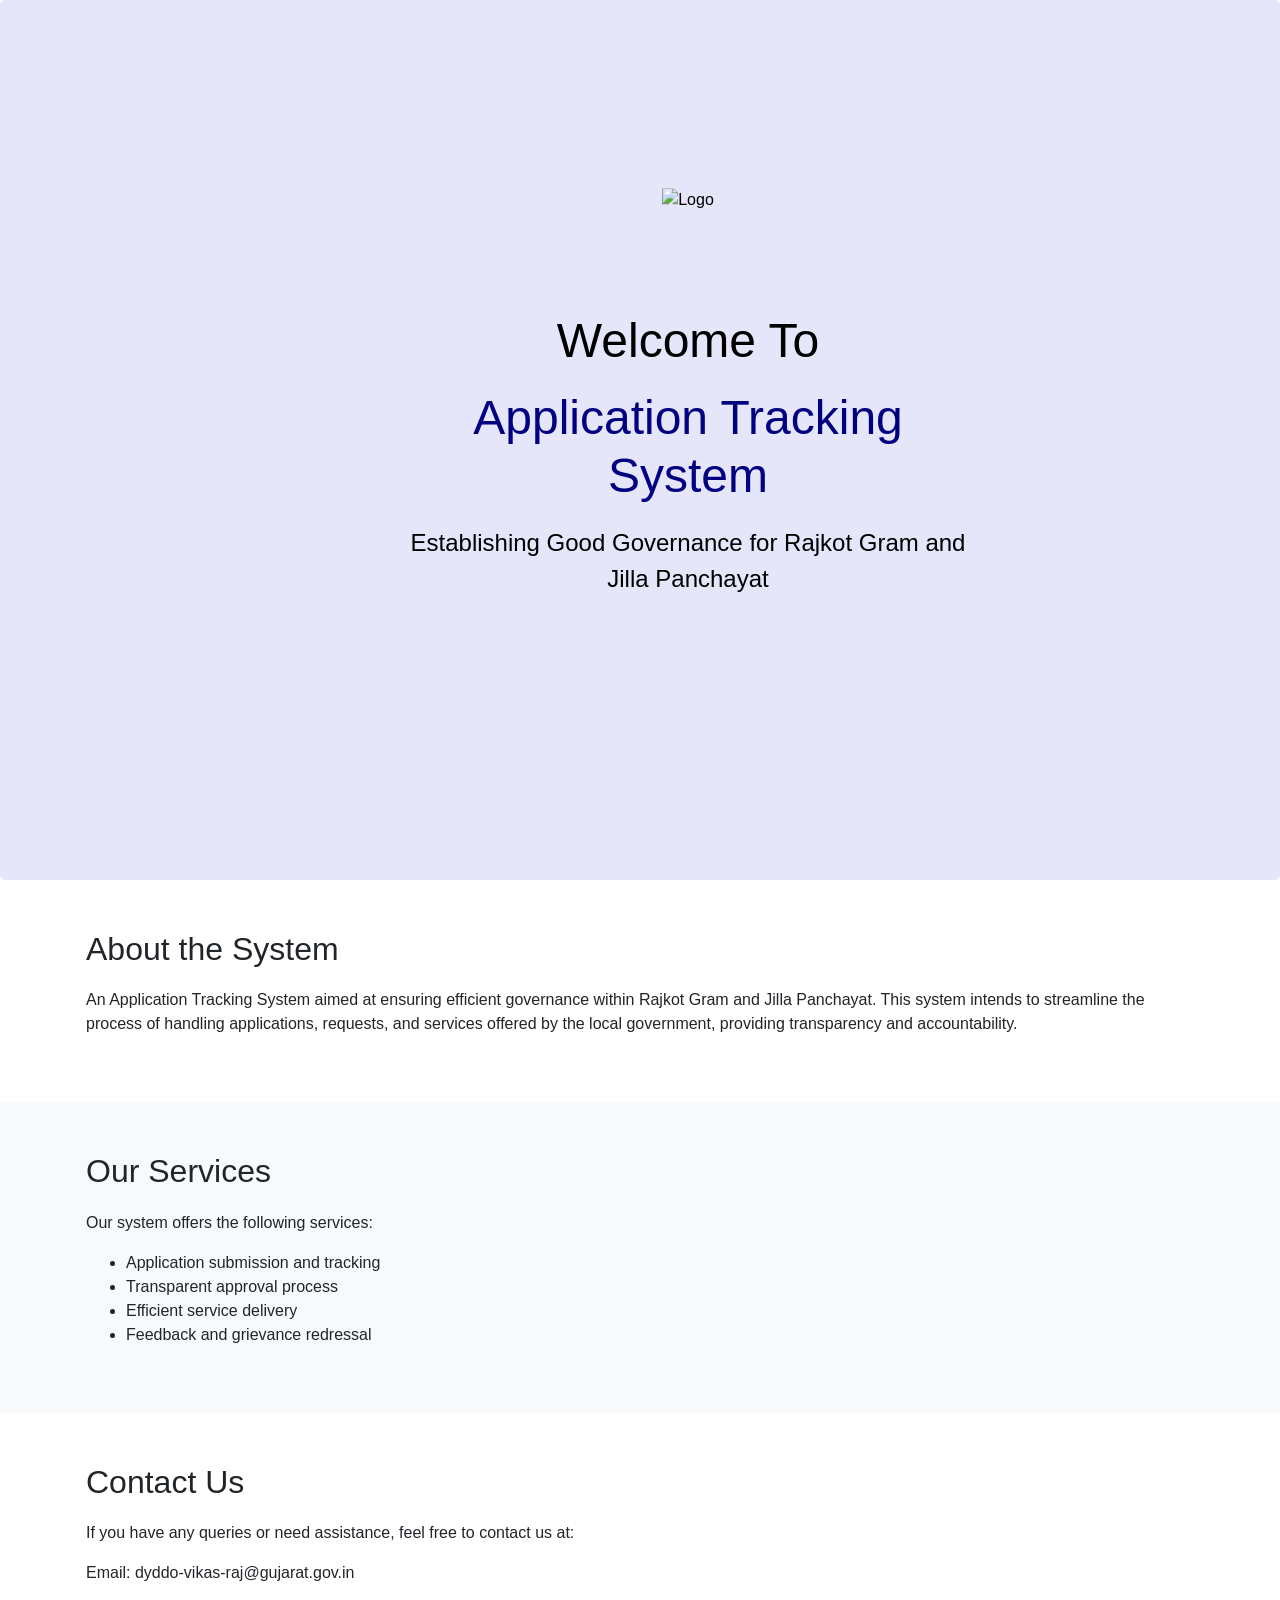
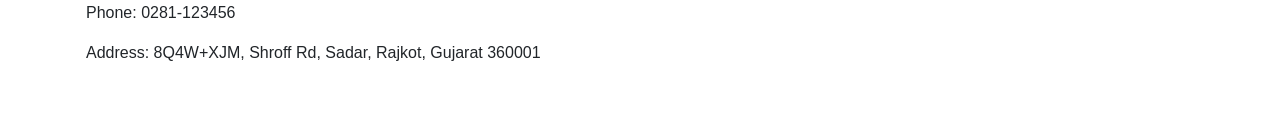
==== index.html @ a9f967fe "Added all dashboard to the application" ====
<!DOCTYPE html>
<html lang="en">
<head>
    <meta charset="UTF-8">
    <meta name="viewport" content="width=device-width, initial-scale=1.0">
    <title>Home Page</title>
    <!-- Bootstrap CSS -->
    <link href="https://stackpath.bootstrapcdn.com/bootstrap/4.5.2/css/bootstrap.min.css" rel="stylesheet">
    <!-- Custom CSS -->
    <link rel="stylesheet" href="../ATS/style.css">
</head>
<body>
    <style>
        /* Custom Scrollbar */

        ::-webkit-scrollbar 
        {
            width: 0.625rem;
        }

        ::-webkit-scrollbar-track 
        {
            background: var(--white-color);
        }

        ::-webkit-scrollbar-thumb 
        {
            background:  #c5c6c7;
        }

        /* Custom CSS */
        body
        {
            font-family: Arial, sans-serif;
            margin: 0;
            padding: 0;
        }

        .jumbotron
        {
            background-color: #e6e6fa;
            height: 1000;
            padding: 440px 0;
            margin-bottom: 0;
        }


        /* img
        {
            object-fit: cover;
        } */
            
        .header-text
        {
            position: absolute;
            top: 50%;
            left: 35%;
            transform: translate(-50%, -50%);
            color: rgb(0, 0, 0);
            text-align: center;
            margin-left: 15rem;
        }

        .logo 
        {
            position: relative;
            top: -100px;
            max-width: 500px; /* Adjust as needed */
        }


        .header-text h1
        {
            font-size: 3em;
            margin-bottom: 20px;
        }

        .header-text p
        {
            font-size: 1.5em;
        }

        section
        {
            padding: 50px 0;
        }

        section h2
        {
            margin-bottom: 20px;
        }

        .container{
            padding-left: 1rem;
        }
    </style>

    <!-- Header -->
    <header class="jumbotron text-center">
    <div class="container">
        <div class="header-text">
            <img src="https://wpreloaded.com/wp-content/uploads/2018/03/Application-Tracking-System_final-02.jpg" alt="Logo" class="logo">
            <h1 class="display-4">Welcome To</h1>   
            <h1 class="display-4" style="color: #000080;">Application Tracking System</h1>
            <p class="lead">Establishing Good Governance for Rajkot Gram and Jilla Panchayat</p>
                
        </div>
    </div>
    </header>


    <!-- About Section -->
    
    <section class="container">
        <div class="row">
            <div class="col-md-12">
                <h2>About the System</h2>
                <p>An Application Tracking System aimed at ensuring efficient governance within Rajkot Gram and Jilla Panchayat.
                    This system intends to streamline the process of handling applications, requests, and services offered by
                    the local government, providing transparency and accountability.</p>
            </div>
        </div>
    </section>

    <!-- Services Section -->
    <section id="container" class="bg-light">
        <div class="container">
            <div class="row">
                <div class="col-md-12">
                    <h2>Our Services</h2>
                    <p>Our system offers the following services:</p>
                    <ul>
                        <li>Application submission and tracking</li>
                        <li>Transparent approval process</li>
                        <li>Efficient service delivery</li>
                        <li>Feedback and grievance redressal</li>
                    </ul>
                </div>
            </div>
        </div>
    </section>

    <!-- Contact Section -->
    <section id="contact" class="container">
        <div class ="row">
            <div class="col-md-12">
                <h2>Contact Us</h2>
                <p>If you have any queries or need assistance, feel free to contact us at:</p>
                <p>Email: dyddo-vikas-raj@gujarat.gov.in</p>
                <p>Phone: 0281-123456</p>
                <p>Address: 8Q4W+XJM, Shroff Rd, Sadar, Rajkot, Gujarat 360001</p>
            </div>
        </div>
   </section>

    <script src="/ATS/firebaseConfig.js"></script>
    <script src="../ATS/script.js"></script>
</body>
</html>
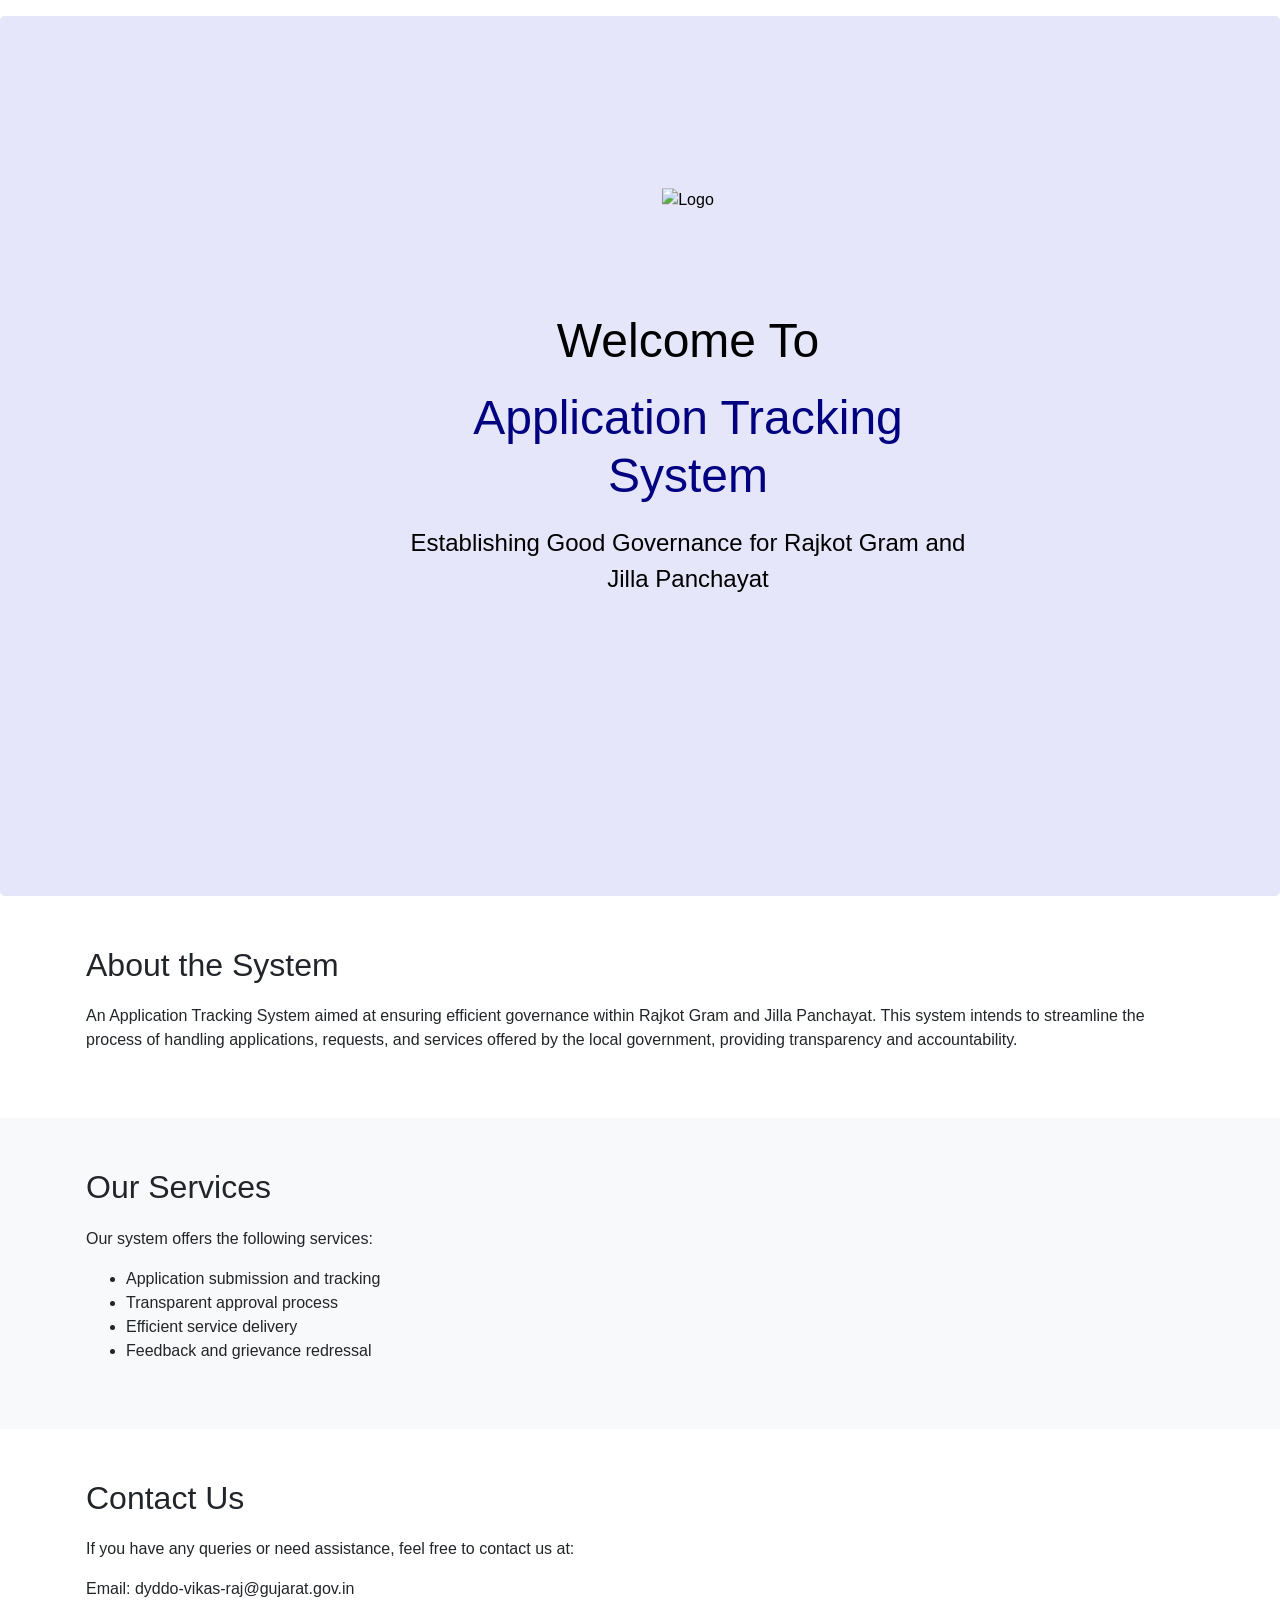
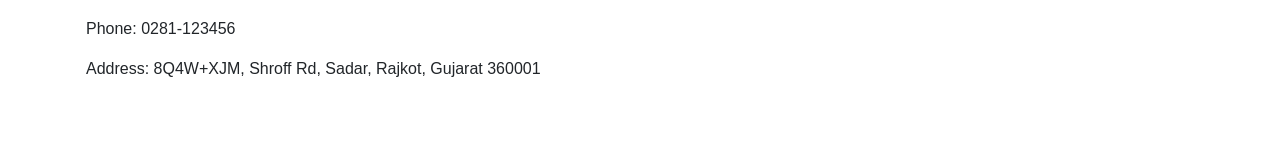
==== commit 9c31cec1: "Added login files changes" ====
--- a/index.html
+++ b/index.html
@@ -95,6 +95,8 @@
         }
     </style>
 
+<nav class="navbar" style="background-color: var(--primary-color);"></nav>
+
     <!-- Header -->
     <header class="jumbotron text-center">
     <div class="container">
@@ -153,7 +155,11 @@
         </div>
    </section>
 
+</div>
+<div class="footer">
+
     <script src="/ATS/firebaseConfig.js"></script>
     <script src="../ATS/script.js"></script>
+    <script src="../ATS/script/components.js"></script>
 </body>
 </html>
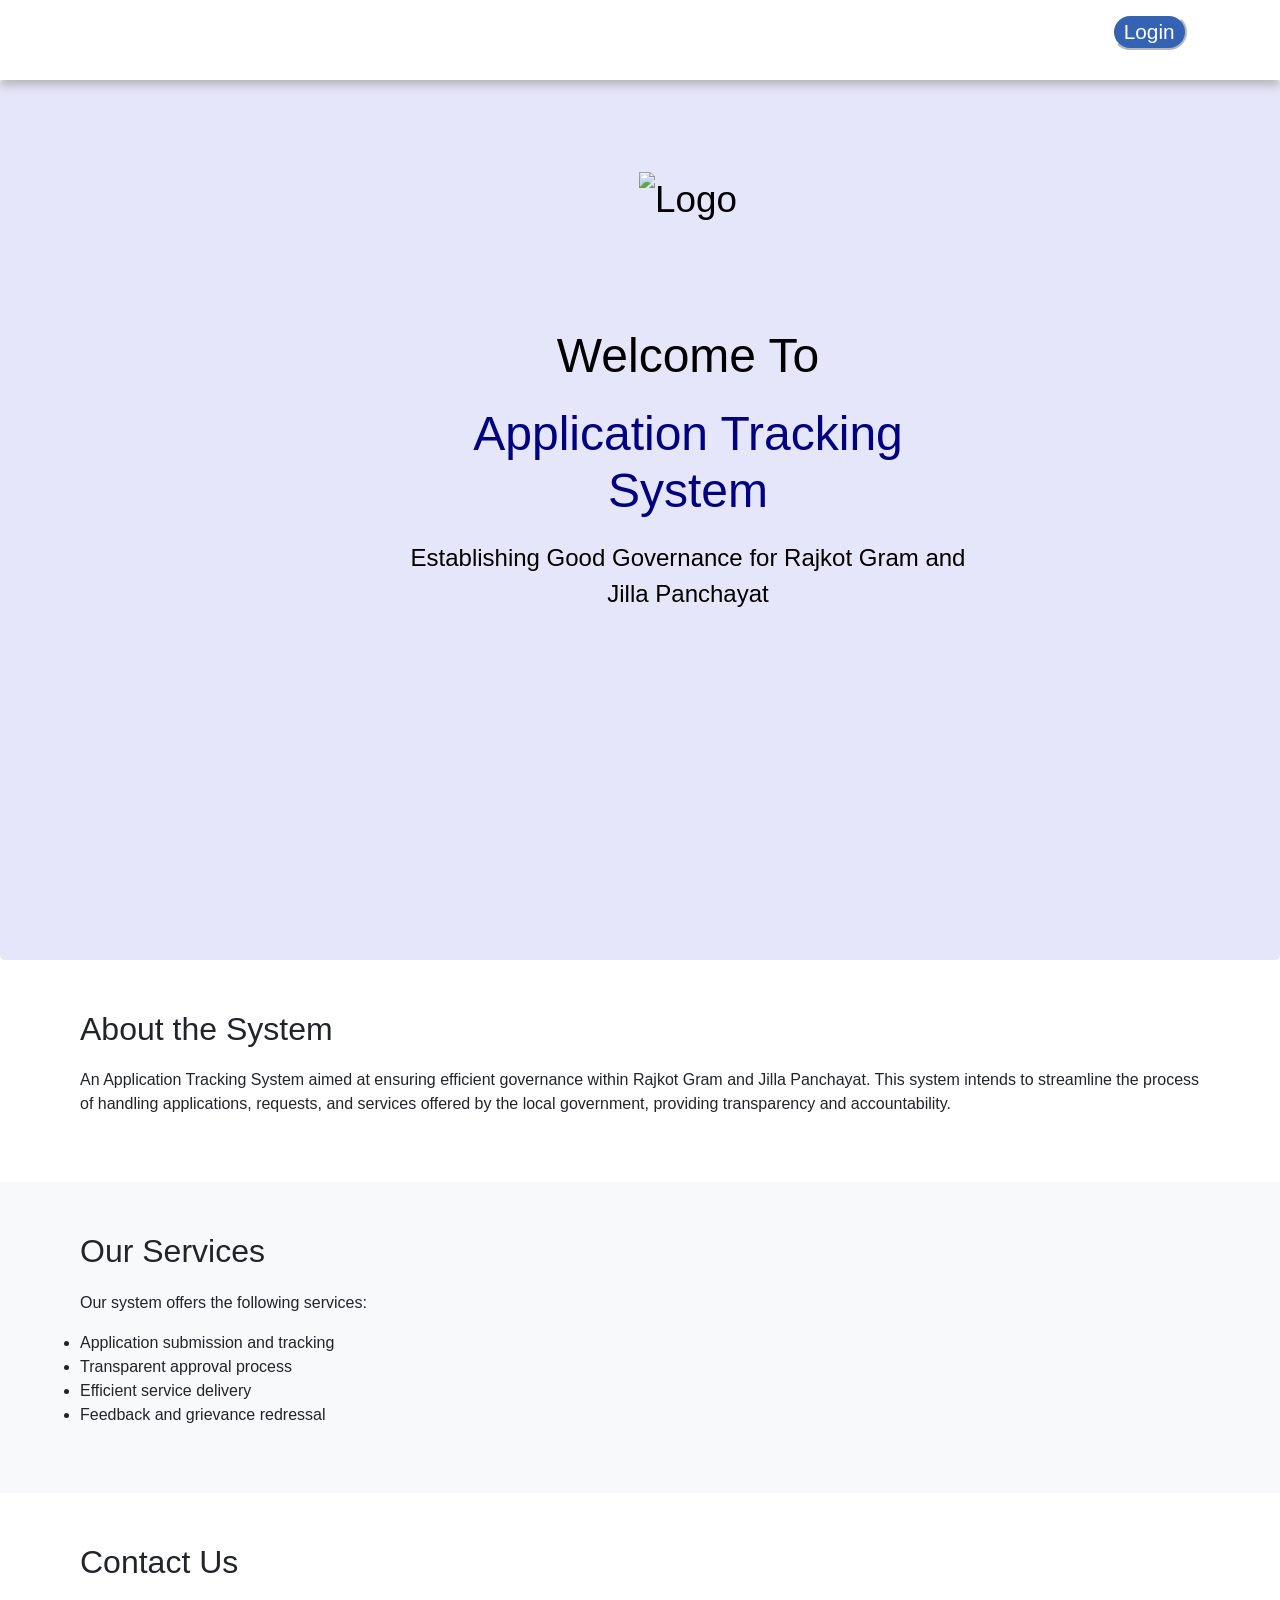
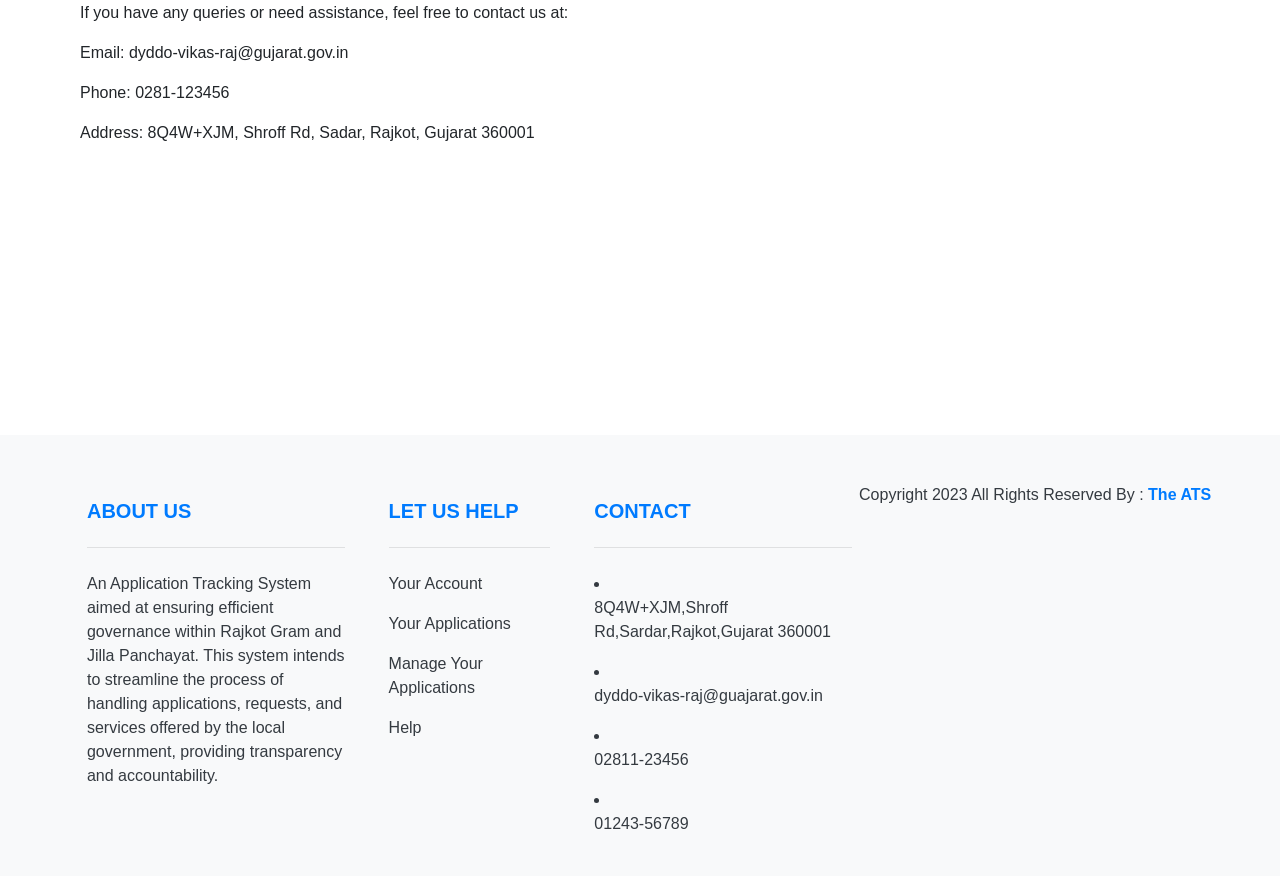
==== commit 66393478: "Fixed the changes" ====
--- a/index.html
+++ b/index.html
@@ -7,7 +7,7 @@
     <!-- Bootstrap CSS -->
     <link href="https://stackpath.bootstrapcdn.com/bootstrap/4.5.2/css/bootstrap.min.css" rel="stylesheet">
     <!-- Custom CSS -->
-    <link rel="stylesheet" href="../ATS/style.css">
+    <link rel="stylesheet" href="style.css">
 </head>
 <body>
     <style>
@@ -158,8 +158,8 @@
 </div>
 <div class="footer">
 
-    <script src="/ATS/firebaseConfig.js"></script>
-    <script src="../ATS/script.js"></script>
-    <script src="../ATS/script/components.js"></script>
+    <script src="firebaseConfig.js"></script>
+    <script src="script.js"></script>
+    <script src="script/components.js"></script>
 </body>
 </html>
--- a/style.css
+++ b/style.css
@@ -0,0 +1,3 @@
+body{
+    background-color: EDF4FD;
+}
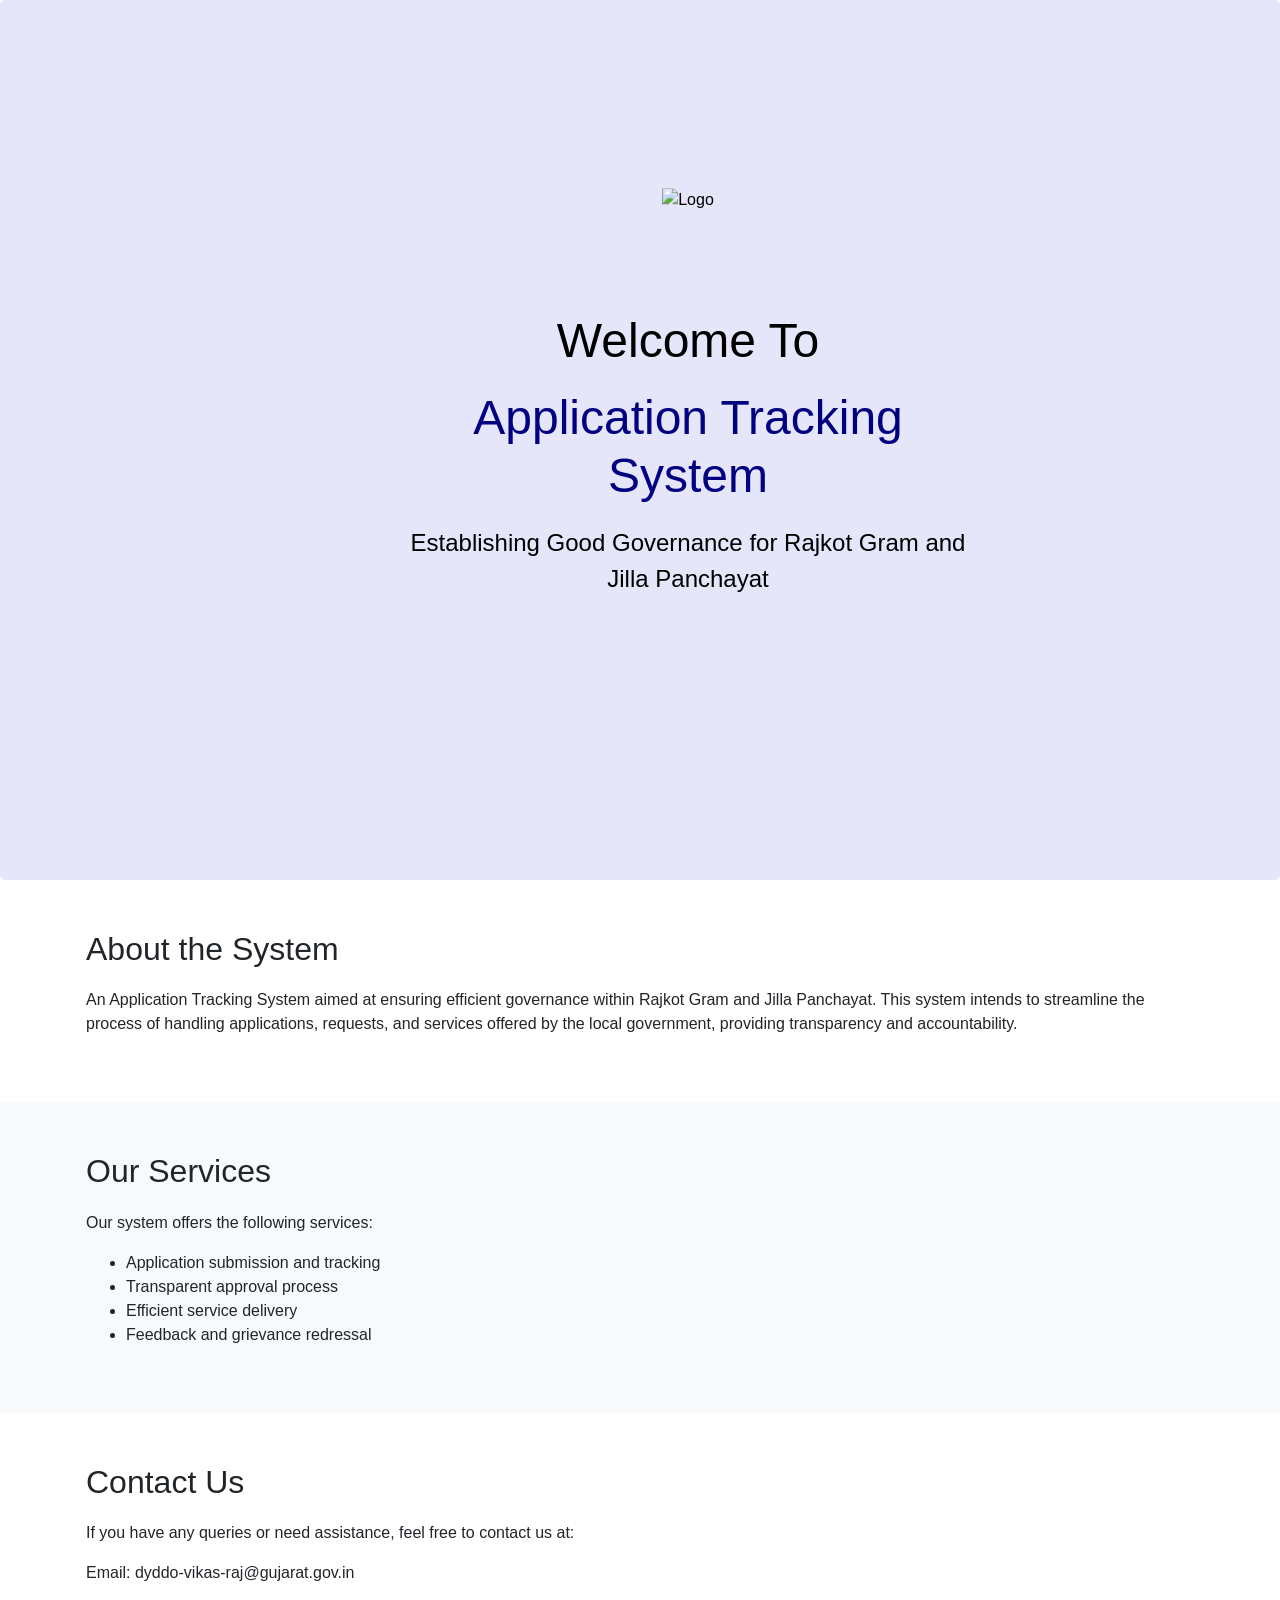
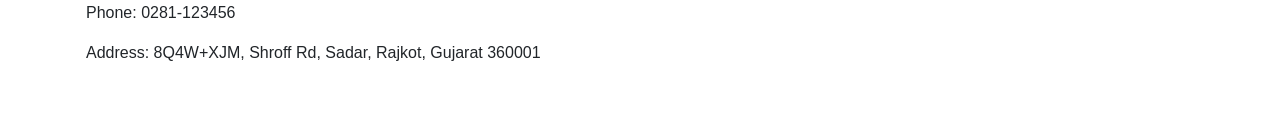
==== commit 00ecc867: "last" ====
--- a/index.html
+++ b/index.html
@@ -7,7 +7,7 @@
     <!-- Bootstrap CSS -->
     <link href="https://stackpath.bootstrapcdn.com/bootstrap/4.5.2/css/bootstrap.min.css" rel="stylesheet">
     <!-- Custom CSS -->
-    <link rel="stylesheet" href="style.css">
+    <link rel="stylesheet" href="../ATS/style.css">
 </head>
 <body>
     <style>
@@ -95,8 +95,7 @@
         }
     </style>
 
-<nav class="navbar" style="background-color: var(--primary-color);"></nav>
-
+    
     <!-- Header -->
     <header class="jumbotron text-center">
     <div class="container">
@@ -113,7 +112,7 @@
 
     <!-- About Section -->
     
-    <section class="container">
+    <section class="container" id="About">
         <div class="row">
             <div class="col-md-12">
                 <h2>About the System</h2>
@@ -155,11 +154,7 @@
         </div>
    </section>
 
-</div>
-<div class="footer">
-
-    <script src="firebaseConfig.js"></script>
-    <script src="script.js"></script>
-    <script src="script/components.js"></script>
+    <script src="/ATS/firebaseConfig.js"></script>
+    <script src="../ATS/script.js"></script>
 </body>
 </html>
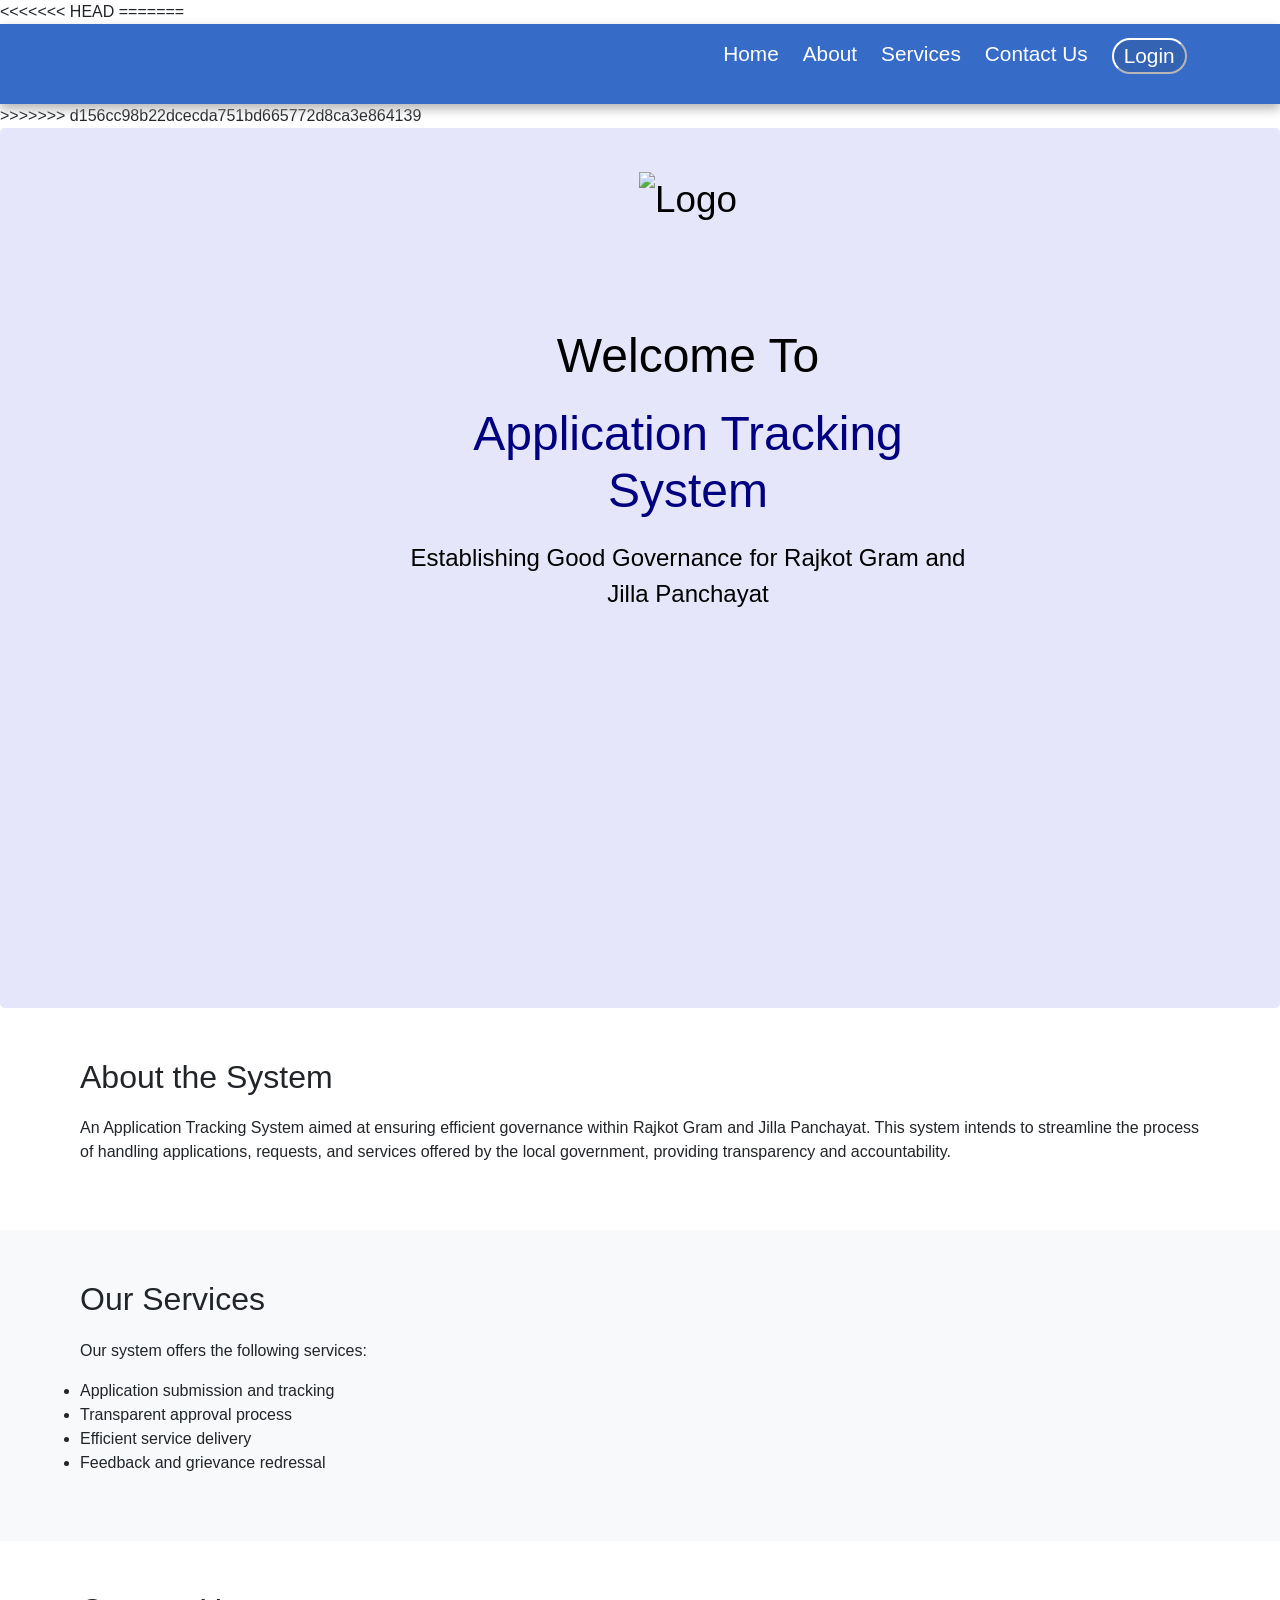
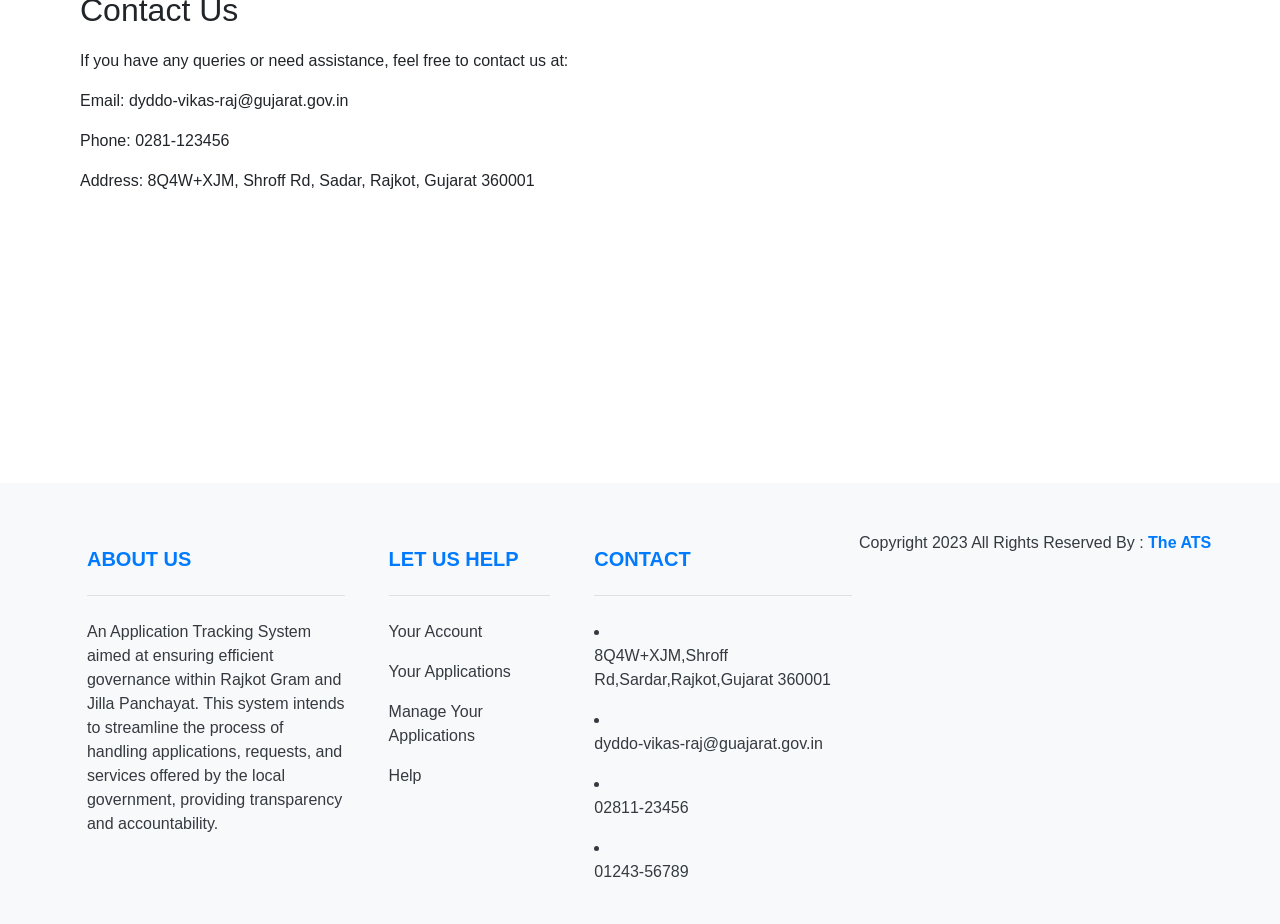
==== commit 96bb6bcb: "last" ====
--- a/index.html
+++ b/index.html
@@ -7,7 +7,7 @@
     <!-- Bootstrap CSS -->
     <link href="https://stackpath.bootstrapcdn.com/bootstrap/4.5.2/css/bootstrap.min.css" rel="stylesheet">
     <!-- Custom CSS -->
-    <link rel="stylesheet" href="../ATS/style.css">
+    <link rel="stylesheet" href="style.css">
 </head>
 <body>
     <style>
@@ -95,7 +95,12 @@
         }
     </style>
 
+<<<<<<< HEAD
     
+=======
+<nav class="navbar" style="background-color: var(--primary-color);"></nav>
+
+>>>>>>> d156cc98b22dcecda751bd665772d8ca3e864139
     <!-- Header -->
     <header class="jumbotron text-center">
     <div class="container">
@@ -154,7 +159,11 @@
         </div>
    </section>
 
-    <script src="/ATS/firebaseConfig.js"></script>
-    <script src="../ATS/script.js"></script>
+</div>
+<div class="footer">
+
+    <script src="firebaseConfig.js"></script>
+    <script src="script.js"></script>
+    <script src="script/components.js"></script>
 </body>
 </html>
--- a/style.css
+++ b/style.css
@@ -0,0 +1,13 @@
+body{
+    background-color: EDF4FD;
+}
+
+.container{
+    margin: 5rem;
+}
+
+/* Buttons */
+:root {
+    --primary-color: #1352BE;
+    --button-border-color: #1148A7;
+}
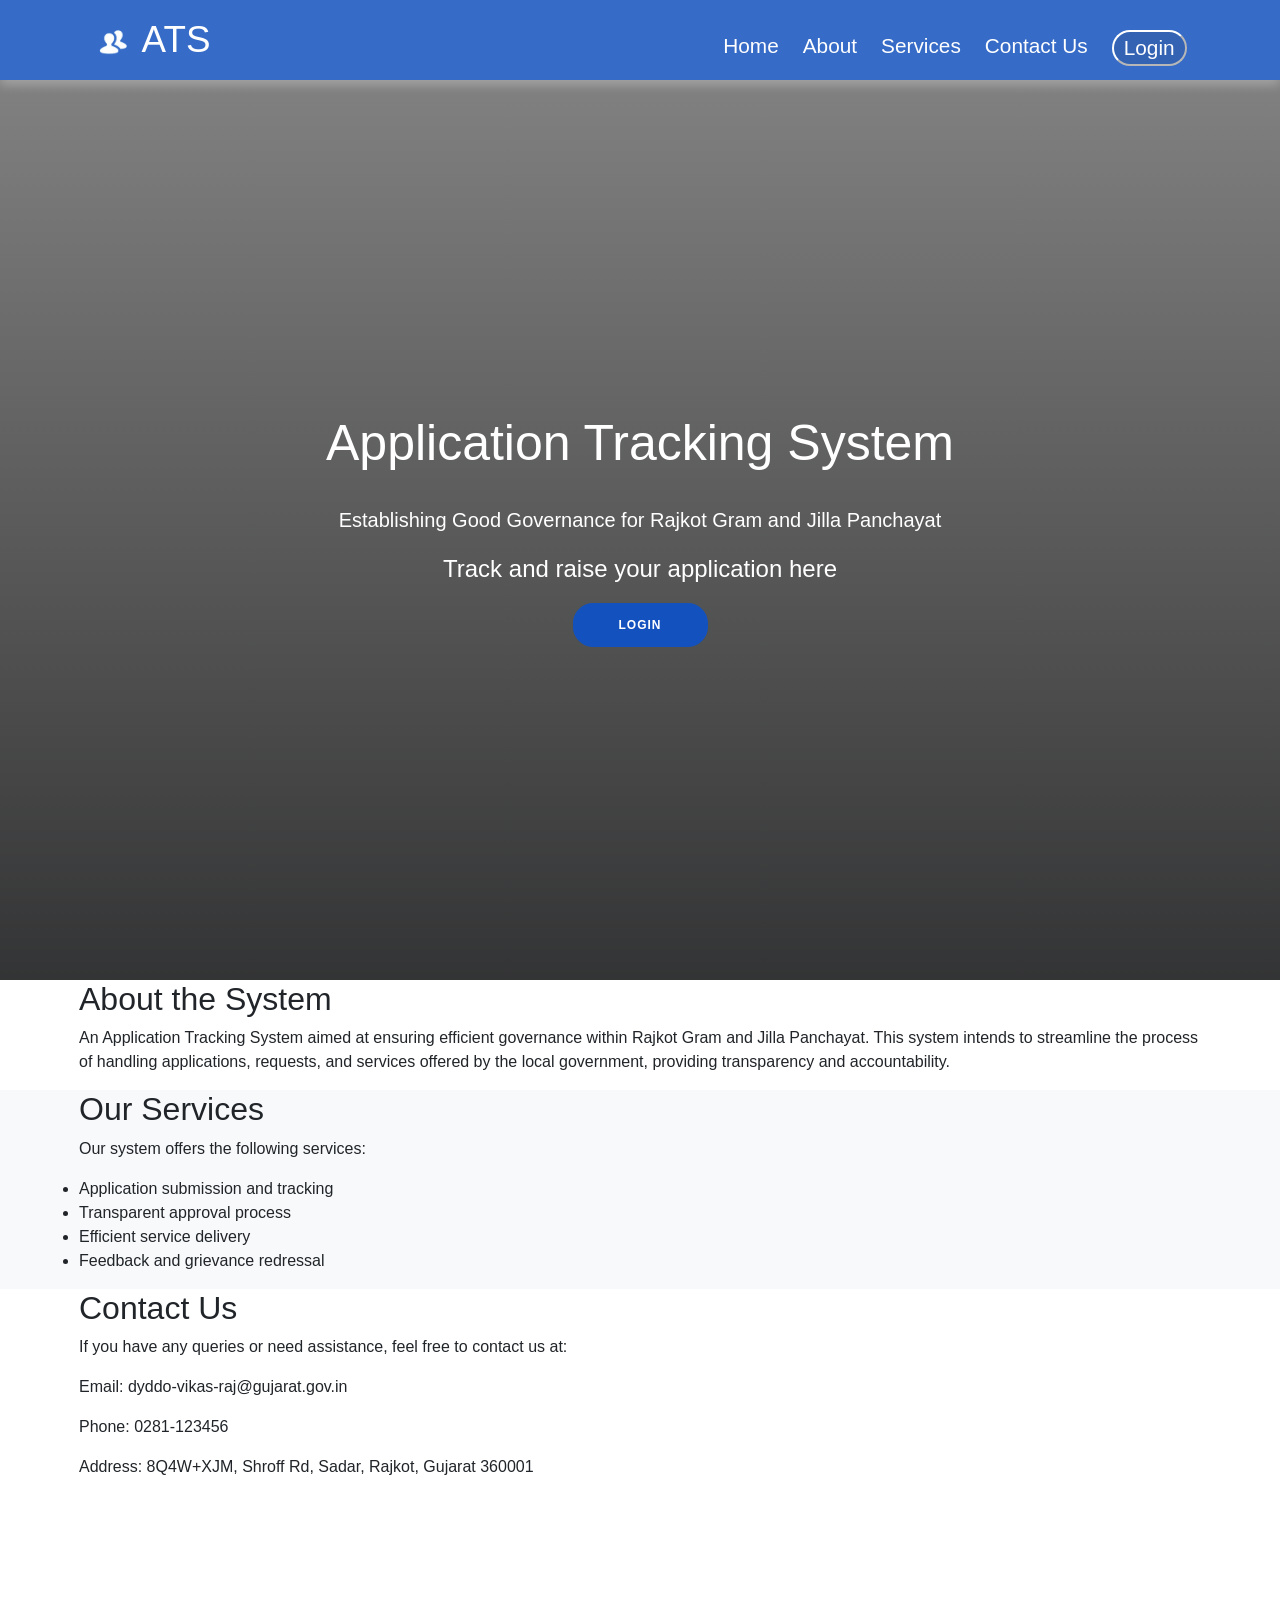
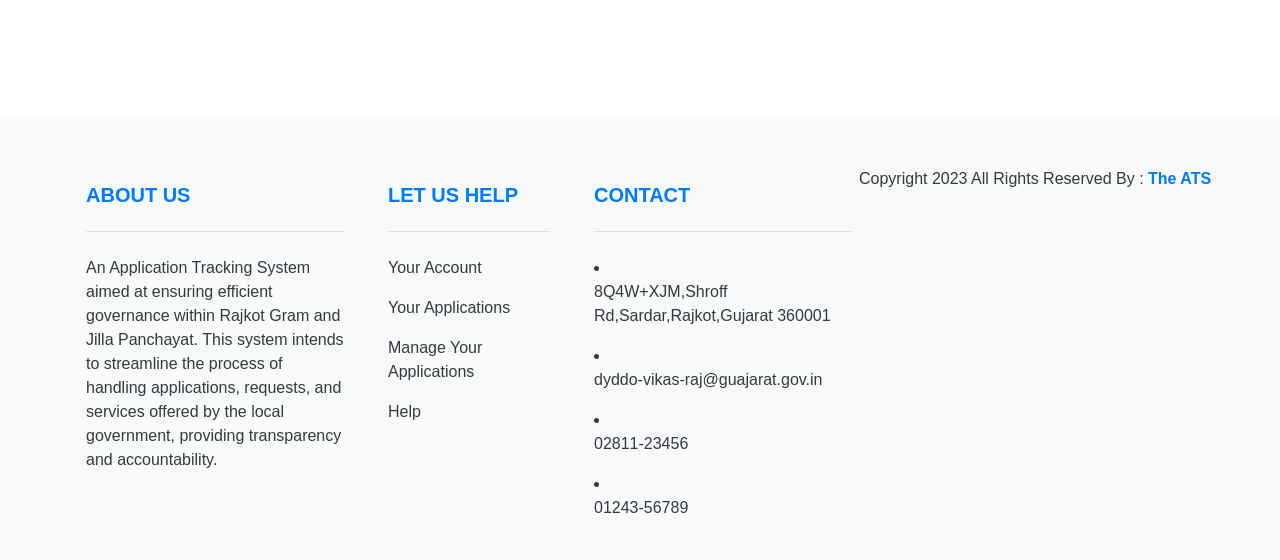
==== commit 12ba8196: "Added hero banner to homepage" ====
--- a/index.html
+++ b/index.html
@@ -11,104 +11,70 @@
 </head>
 <body>
     <style>
-        /* Custom Scrollbar */
+body, html {
+  height: 100%;
+  margin: 0;
+  font-family: Arial, Helvetica, sans-serif;
+}
 
-        ::-webkit-scrollbar 
-        {
-            width: 0.625rem;
-        }
+.hero-image {
+  background-image: linear-gradient(rgba(3, 3, 3, 0.5), rgba(0, 1, 2, 0.8)), url("/assets/img/banner.jpg");
+  height: 100%;
+  background-position: center;
+  background-repeat: no-repeat;
+  background-size: cover;
+  position: relative;
+}
 
-        ::-webkit-scrollbar-track 
-        {
-            background: var(--white-color);
-        }
+.hero-text {
+  text-align: center;
+  position: absolute;
+  top: 50%;
+  left: 50%;
+  transform: translate(-50%, -50%);
+  color: white;
+}
 
-        ::-webkit-scrollbar-thumb 
-        {
-            background:  #c5c6c7;
-        }
+.hero-text button {
+  display: inline-block;
+  text-align: center;
+  cursor: pointer;
+    border-radius: 20px;
+    border: 1px solid #1352BE;
+    background-color: #1352BE;
+    color: #FFFFFF;
+    font-size: 12px;
+    font-weight: bold;
+    padding: 12px 45px;
+    letter-spacing: 1px;
+    text-transform: uppercase;
+    transition: transform 80ms ease-in;
+}
 
-        /* Custom CSS */
-        body
-        {
-            font-family: Arial, sans-serif;
-            margin: 0;
-            padding: 0;
-        }
+.hero-text button:hover {
+  background-color: rgba(19, 82, 190, 0.8);
+  color: white;
+}
+</style>
 
-        .jumbotron
-        {
-            background-color: #e6e6fa;
-            height: 1000;
-            padding: 440px 0;
-            margin-bottom: 0;
-        }
-
-
-        /* img
-        {
-            object-fit: cover;
-        } */
-            
-        .header-text
-        {
-            position: absolute;
-            top: 50%;
-            left: 35%;
-            transform: translate(-50%, -50%);
-            color: rgb(0, 0, 0);
-            text-align: center;
-            margin-left: 15rem;
-        }
-
-        .logo 
-        {
-            position: relative;
-            top: -100px;
-            max-width: 500px; /* Adjust as needed */
-        }
-
-
-        .header-text h1
-        {
-            font-size: 3em;
-            margin-bottom: 20px;
-        }
-
-        .header-text p
-        {
-            font-size: 1.5em;
-        }
-
-        section
-        {
-            padding: 50px 0;
-        }
-
-        section h2
-        {
-            margin-bottom: 20px;
-        }
-
-        .container{
-            padding-left: 1rem;
-        }
-    </style>
-
-<<<<<<< HEAD
-    
-=======
 <nav class="navbar" style="background-color: var(--primary-color);"></nav>
-
->>>>>>> d156cc98b22dcecda751bd665772d8ca3e864139
-    <!-- Header -->
-    <header class="jumbotron text-center">
-    <div class="container">
-        <div class="header-text">
-            <img src="https://wpreloaded.com/wp-content/uploads/2018/03/Application-Tracking-System_final-02.jpg" alt="Logo" class="logo">
+<div class="hero-image">
+    <div class="hero-text">
+      <h1 style="font-size: 50px">Application Tracking System</h1>
+      <br>
+      <p style="font-size: 20px">Establishing Good Governance for Rajkot Gram and Jilla Panchayat</p>
+      <p style="font-size: 24px;">Track and raise your application here</p>
+      <button type="submit" id="loginMenu">Login</button>
+    </div>
+  </div>
+   
+        <!-- <div class="header-text">
+            <img src="/assets/img/banner.jpg" alt="Logo" class="logo">
             <h1 class="display-4">Welcome To</h1>   
             <h1 class="display-4" style="color: #000080;">Application Tracking System</h1>
             <p class="lead">Establishing Good Governance for Rajkot Gram and Jilla Panchayat</p>
+            <button type="submit" id="loginMenu" class="btn btn-primary center" onclick="">Logini</button>
+        -->
                 
         </div>
     </div>
@@ -117,7 +83,7 @@
 
     <!-- About Section -->
     
-    <section class="container" id="About">
+    <section class="container">
         <div class="row">
             <div class="col-md-12">
                 <h2>About the System</h2>
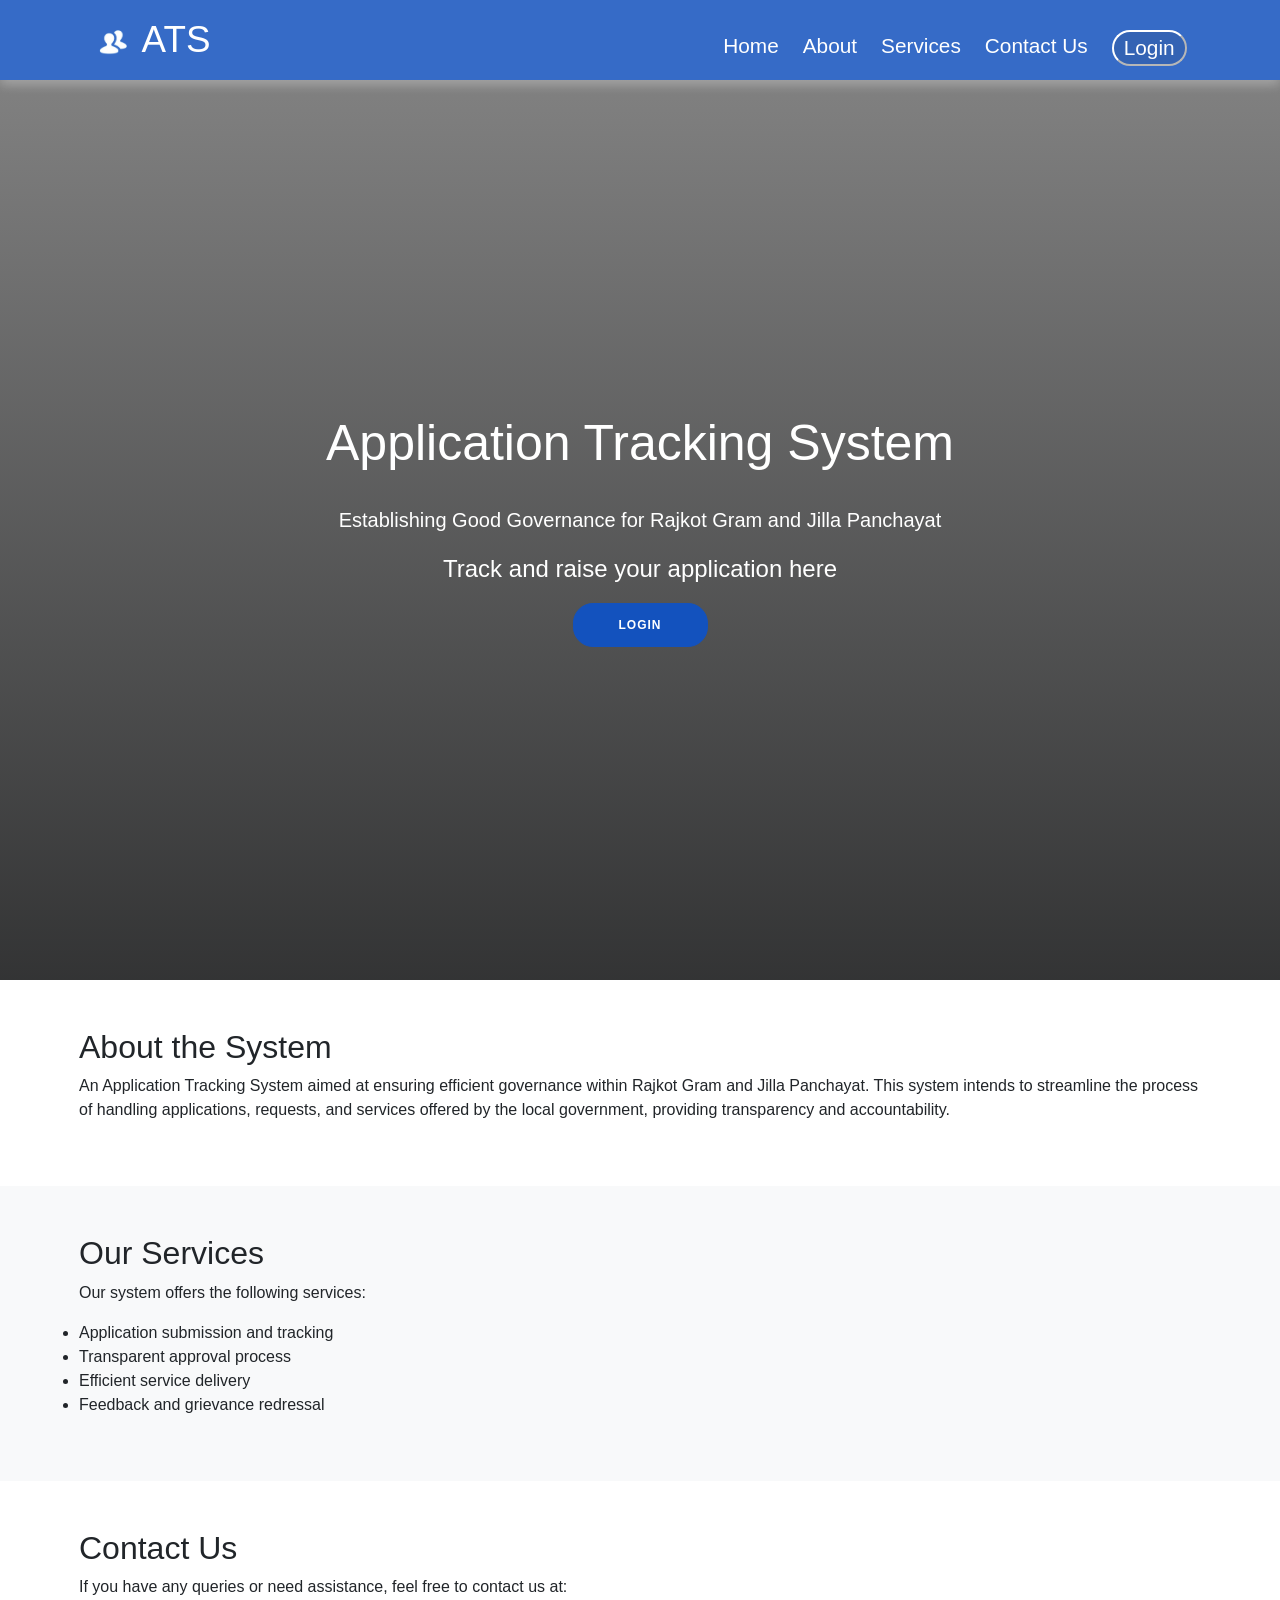
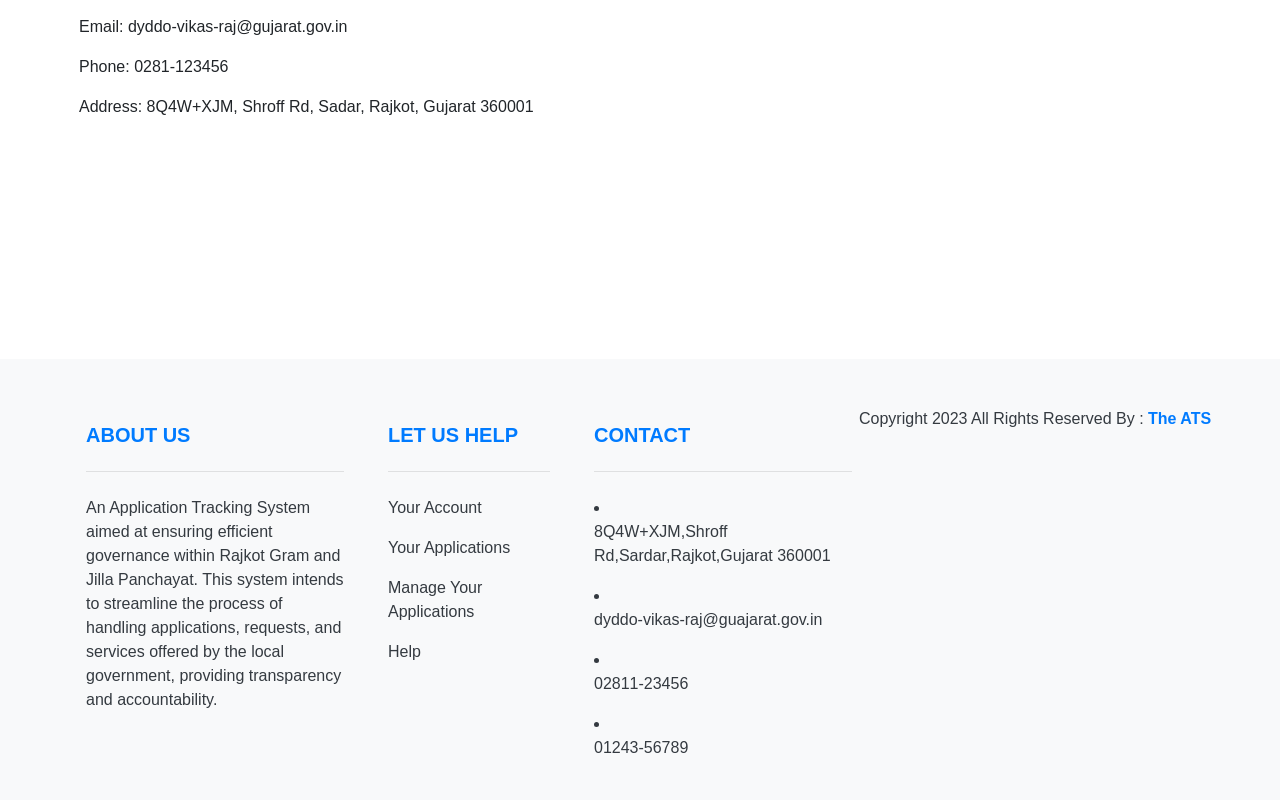
==== commit a303b96f: "padding" ====
--- a/index.html
+++ b/index.html
@@ -66,24 +66,12 @@
       <p style="font-size: 24px;">Track and raise your application here</p>
       <button type="submit" id="loginMenu">Login</button>
     </div>
-  </div>
+</div>
    
-        <!-- <div class="header-text">
-            <img src="/assets/img/banner.jpg" alt="Logo" class="logo">
-            <h1 class="display-4">Welcome To</h1>   
-            <h1 class="display-4" style="color: #000080;">Application Tracking System</h1>
-            <p class="lead">Establishing Good Governance for Rajkot Gram and Jilla Panchayat</p>
-            <button type="submit" id="loginMenu" class="btn btn-primary center" onclick="">Logini</button>
-        -->
-                
-        </div>
-    </div>
-    </header>
-
 
     <!-- About Section -->
     
-    <section class="container">
+    <section class="container pt-5 pb-5" id="About">
         <div class="row">
             <div class="col-md-12">
                 <h2>About the System</h2>
@@ -95,8 +83,8 @@
     </section>
 
     <!-- Services Section -->
-    <section id="container" class="bg-light">
-        <div class="container">
+    <section id="container " class="bg-light pt-5 pb-5">
+        <div class="container ">
             <div class="row">
                 <div class="col-md-12">
                     <h2>Our Services</h2>
@@ -113,7 +101,7 @@
     </section>
 
     <!-- Contact Section -->
-    <section id="contact" class="container">
+    <section id="contact" class="container pt-5">
         <div class ="row">
             <div class="col-md-12">
                 <h2>Contact Us</h2>
